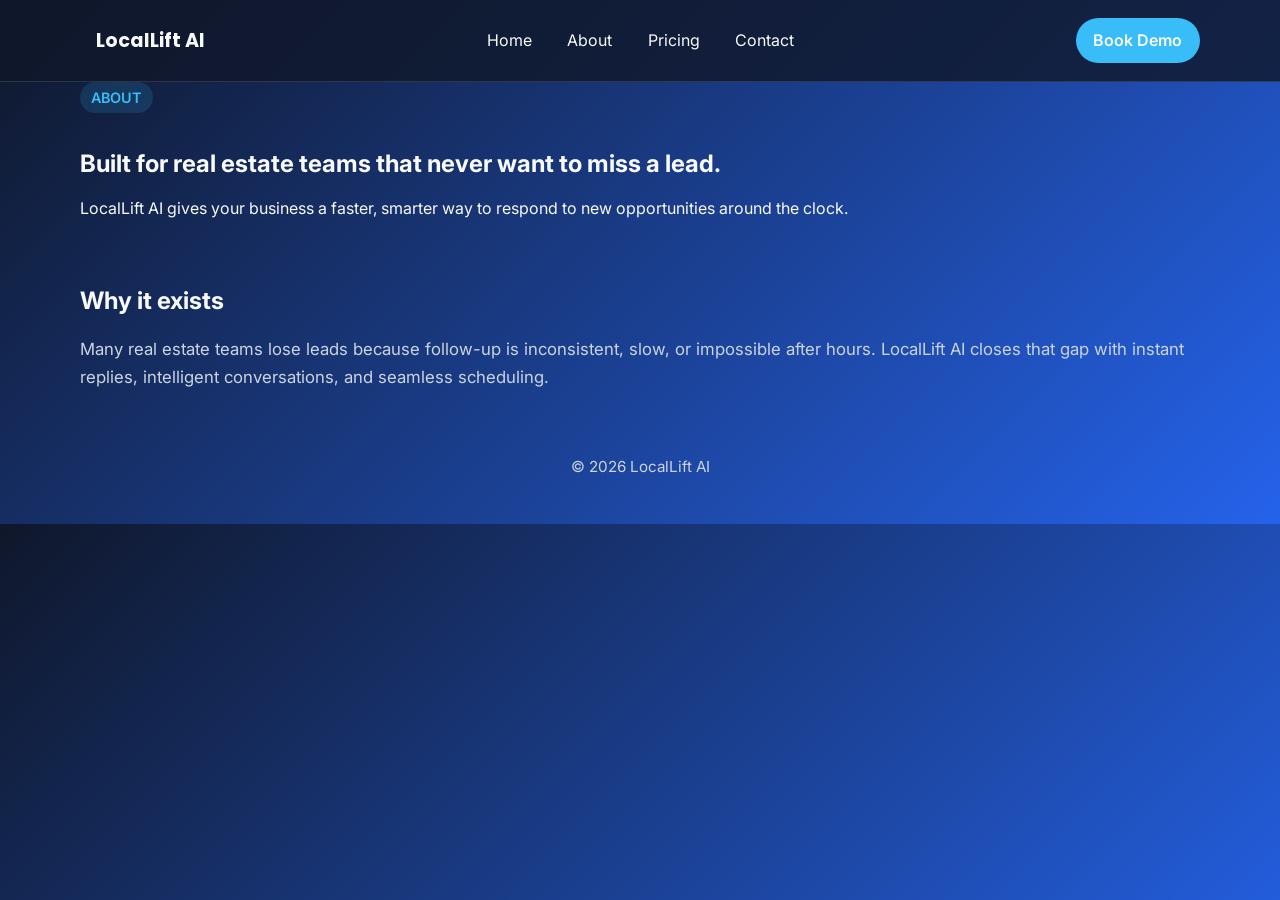
==== about.html @ 8c72a5f2 "Add files via upload" ====
<!DOCTYPE html>
<html lang="en">
  <head>
    <meta charset="UTF-8" />
    <meta name="viewport" content="width=device-width, initial-scale=1.0" />
    <title>About | LocalLift AI</title>
    <meta name="description" content="Learn how LocalLift AI helps real estate teams respond faster and convert more leads." />
    <link rel="stylesheet" href="css/style.css" />
    <link rel="stylesheet" href="css/responsive.css" />
    <link rel="stylesheet" href="css/animations.css" />
    <link rel="preconnect" href="https://fonts.googleapis.com" />
    <link rel="preconnect" href="https://fonts.gstatic.com" crossorigin />
    <link href="https://fonts.googleapis.com/css2?family=Inter:wght@400;500;600;700&family=Poppins:wght@600;700;800&display=swap" rel="stylesheet" />
  </head>
  <body>
    <header class="navbar">
      <div class="container">
        <a href="index.html" class="logo">LocalLift AI</a>
        <nav>
          <a href="index.html">Home</a>
          <a href="about.html" class="active">About</a>
          <a href="pricing.html">Pricing</a>
          <a href="contact.html">Contact</a>
        </nav>
        <a href="contact.html" class="btn-nav">Book Demo</a>
      </div>
    </header>

    <main>
      <section class="page-hero">
        <div class="container">
          <span class="badge">ABOUT</span>
          <h1>Built for real estate teams that never want to miss a lead.</h1>
          <p>LocalLift AI gives your business a faster, smarter way to respond to new opportunities around the clock.</p>
        </div>
      </section>

      <section class="content-section">
        <div class="container">
          <h2>Why it exists</h2>
          <p>Many real estate teams lose leads because follow-up is inconsistent, slow, or impossible after hours. LocalLift AI closes that gap with instant replies, intelligent conversations, and seamless scheduling.</p>
        </div>
      </section>
    </main>

    <footer class="footer">
      <div class="container">© 2026 LocalLift AI</div>
    </footer>

    <script src="js/script.js"></script>
  </body>
</html>
---- css/style.css ----
@import url('variables.css');
@import url('navbar.css');
@import url('hero.css');
@import url('features.css');
@import url('pricing.css');
@import url('footer.css');

* {
  box-sizing: border-box;
}

html {
  scroll-behavior: smooth;
}

body {
  margin: 0;
  font-family: 'Inter', Arial, sans-serif;
  background: linear-gradient(135deg, var(--bg-dark), var(--accent-strong));
  color: var(--text-main);
}

.container {
  width: min(1120px, calc(100% - 2rem));
  margin: 0 auto;
}

.navbar {
  padding: 1.1rem 0;
}

.navbar .container {
  display: flex;
  align-items: center;
  justify-content: space-between;
  gap: 1rem;
}

.logo {
  font-family: 'Poppins', sans-serif;
  font-size: 1.2rem;
  font-weight: 700;
}

nav {
  display: flex;
  gap: 1.2rem;
}

nav a,
.btn-nav {
  color: var(--text-main);
  text-decoration: none;
}

.btn-nav,
.btn-primary,
.btn-secondary {
  display: inline-block;
  padding: 0.8rem 1.1rem;
  border-radius: 999px;
  font-weight: 600;
}

.btn-nav,
.btn-primary {
  background: var(--accent);
  color: var(--bg-dark);
}

.btn-primary:hover {
  transform: translateY(-3px);
  box-shadow: 0 12px 30px rgba(46, 134, 222, 0.35);
}

.btn-secondary {
  border: 1px solid var(--border);
  color: var(--text-main);
  text-decoration: none;
}

.hero {
  padding: 3rem 0 4rem;
}

.hero-grid {
  display: grid;
  grid-template-columns: 1.2fr 0.8fr;
  gap: 2rem;
  align-items: center;
}

.badge {
  display: inline-block;
  margin-bottom: 1rem;
  padding: 0.45rem 0.7rem;
  border-radius: 999px;
  background: rgba(56, 189, 248, 0.15);
  color: var(--accent);
  font-size: 0.9rem;
  font-weight: 600;
}

.hero h1 {
  font-family: 'Poppins', sans-serif;
  font-size: clamp(2.2rem, 4vw, 3.4rem);
  margin: 0 0 1rem;
  line-height: 1.1;
  text-shadow: 0 0 24px rgba(56, 189, 248, 0.18);
}

.hero p,
.content-section p,
.trust-label {
  color: var(--text-muted);
  font-size: 1.05rem;
  line-height: 1.7;
}

.hero-buttons {
  display: flex;
  gap: 1rem;
  margin-top: 1.5rem;
}

.hero-card {
  background: rgba(17, 24, 39, 0.8);
  border: 1px solid var(--border);
  border-radius: 1.2rem;
  padding: 1.5rem;
  box-shadow: 0 18px 40px rgba(0, 0, 0, 0.2);
}

.step {
  padding: 0.75rem 0.9rem;
  margin: 0.5rem 0;
  border-radius: 0.75rem;
  background: rgba(255, 255, 255, 0.06);
}

.arrow {
  text-align: center;
  color: var(--accent);
  font-weight: 700;
}

.success {
  background: rgba(34, 197, 94, 0.2);
  color: #bbf7d0;
}

.trust-section,
.content-section {
  padding: 2rem 0 1rem;
}

.content-section.alt {
  background: rgba(255, 255, 255, 0.04);
}

.problem {
  padding: 3rem 0 2rem;
}

.problem h2 {
  margin-bottom: 1rem;
  color: #f8fafc;
}

.problem ul {
  list-style: none;
  padding: 0;
  margin: 0;
  display: grid;
  gap: 0.75rem;
}

.problem li {
  padding: 0.9rem 1rem;
  border-radius: 0.9rem;
  background: rgba(255, 255, 255, 0.06);
  border: 1px solid rgba(255, 255, 255, 0.1);
  color: #e2e8f0;
}

.stats-section {
  padding: 2rem 0 3rem;
}

.stats-grid {
  display: grid;
  grid-template-columns: repeat(3, minmax(0, 1fr));
  gap: 1rem;
}

.stat-card {
  background: rgba(255, 255, 255, 0.08);
  border: 1px solid rgba(255, 255, 255, 0.12);
  border-radius: 1rem;
  padding: 1.5rem;
  text-align: center;
}

.stat-card h3 {
  margin: 0 0 0.5rem;
  font-size: 2rem;
  color: #f8fafc;
}

.stat-card p {
  margin: 0;
  color: #cbd5e1;
}

.trust-bar {
  display: flex;
  align-items: center;
  justify-content: space-between;
  gap: 1rem;
  padding: 1rem 1.25rem;
  border: 1px solid rgba(255, 255, 255, 0.12);
  border-radius: 999px;
  background: rgba(255, 255, 255, 0.06);
  margin-bottom: 1rem;
}

.trust-label {
  margin: 0;
  font-weight: 600;
  color: #e2e8f0;
}

.trust-badges {
  display: flex;
  gap: 0.75rem;
  flex-wrap: wrap;
}

.trust-badges span {
  padding: 0.4rem 0.7rem;
  border-radius: 999px;
  background: rgba(255, 255, 255, 0.1);
  font-size: 0.95rem;
}

.solution-section {
  padding: 4rem 0 3rem;
  background: rgba(255, 255, 255, 0.04);
}

.solution-grid {
  display: grid;
  grid-template-columns: 1.1fr 0.9fr;
  gap: 1.5rem;
  align-items: center;
}

.solution-copy h2 {
  font-family: 'Poppins', sans-serif;
  font-size: clamp(1.75rem, 3vw, 2.4rem);
  color: #f8fafc;
  margin: 0.5rem 0 1rem;
}

.solution-copy p {
  color: #cbd5e1;
  line-height: 1.8;
}

.solution-card {
  background: rgba(255, 255, 255, 0.08);
  border: 1px solid rgba(255, 255, 255, 0.12);
  border-radius: 1.25rem;
  padding: 1.5rem;
}

.solution-card h3 {
  margin-top: 0;
  color: #f8fafc;
}

.solution-card ul {
  margin: 0;
  padding-left: 1rem;
  color: #e2e8f0;
  display: grid;
  gap: 0.8rem;
}

.features {
  background: #ffffff;
  padding: 110px 0;
}

.section-heading {
  text-align: center;
  max-width: 700px;
  margin: 0 auto 70px;
}

.eyebrow {
  color: #2e86de;
  font-size: 0.85rem;
  font-weight: 700;
  letter-spacing: 2px;
}

.section-heading h2 {
  font-size: 48px;
  color: #163a5f;
  margin: 18px 0;
  font-family: 'Poppins', sans-serif;
}

.section-heading p {
  color: #666;
  line-height: 1.8;
  font-size: 18px;
}

.feature-grid {
  display: grid;
  grid-template-columns: repeat(3, 1fr);
  gap: 35px;
}

.feature-card {
  background: white;
  border-radius: 22px;
  padding: 40px;
  box-shadow: 0 20px 45px rgba(0, 0, 0, 0.08);
  transition: 0.25s;
  border: 1px solid #eef2f6;
}

.feature-card:hover {
  transform: translateY(-10px);
  box-shadow: 0 30px 60px rgba(0, 0, 0, 0.12);
}

.feature-icon {
  font-size: 46px;
  margin-bottom: 20px;
}

.feature-card h3 {
  margin-bottom: 16px;
  color: #163a5f;
  font-size: 24px;
}

.feature-card p {
  color: #666;
  line-height: 1.8;
}

.how-it-works {
  background: #f7f9fc;
  padding: 110px 0;
}

.journey-flow {
  display: flex;
  flex-direction: column;
  gap: 1rem;
  align-items: center;
}

.journey-step {
  display: flex;
  align-items: center;
  gap: 1.25rem;
  width: min(760px, 100%);
  padding: 1.25rem 1.5rem;
  border-radius: 20px;
  background: white;
  box-shadow: 0 15px 35px rgba(0, 0, 0, 0.08);
  border: 1px solid #eef2f6;
}

.step-number {
  width: 60px;
  height: 60px;
  flex-shrink: 0;
  border-radius: 50%;
  background: #2e86de;
  color: white;
  display: flex;
  align-items: center;
  justify-content: center;
  font-size: 24px;
  font-weight: 700;
}

.journey-content h3 {
  margin: 0 0 0.45rem;
  color: #163a5f;
  font-size: 1.1rem;
}

.journey-content p {
  margin: 0;
  color: #666;
  line-height: 1.7;
}

.journey-arrow {
  font-size: 1.5rem;
  color: #2e86de;
  font-weight: 700;
}

@media (max-width: 760px) {
  .journey-step {
    flex-direction: column;
    align-items: flex-start;
    text-align: left;
  }

  .step-number {
    margin-bottom: 0.35rem;
  }
}

.pricing {
  padding: 120px 0;
  background: white;
}

.pricing-card {
  max-width: 520px;
  margin: 60px auto 0;
  background: #163a5f;
  color: white;
  border-radius: 24px;
  padding: 50px;
  text-align: center;
  box-shadow: 0 30px 60px rgba(0, 0, 0, 0.18);
}

.pricing-card h3 {
  font-size: 32px;
  margin-bottom: 25px;
}

.price {
  margin-bottom: 40px;
}

.amount {
  font-size: 72px;
  font-weight: 800;
}

.price span:last-child {
  font-size: 22px;
  opacity: 0.8;
}

.pricing-card ul {
  list-style: none;
  margin: 40px 0;
  padding: 0;
  text-align: left;
}

.pricing-card li {
  padding: 14px 0;
  border-bottom: 1px solid rgba(255, 255, 255, 0.12);
}

.pricing-card a {
  display: inline-block;
  margin-top: 20px;
}

.footer {
  padding: 2rem 0 3rem;
  color: var(--text-muted);
}

@media (max-width: 760px) {
  .navbar .container,
  nav,
  .hero-grid,
  .hero-buttons,
  .card-grid {
    flex-direction: column;
    display: flex;
  }

  .hero-grid,
  .solution-grid {
    grid-template-columns: 1fr;
  }
}
---- css/responsive.css ----
:root {
  --max-width: 1120px;
}

@media (max-width: 900px) {
  .hero-grid,
  .solution-grid,
  .stats-grid,
  .feature-grid {
    grid-template-columns: 1fr;
  }

  .navbar .container {
    flex-wrap: wrap;
  }

  nav {
    width: 100%;
    justify-content: center;
    flex-wrap: wrap;
  }
}

@media (max-width: 760px) {
  .navbar .container,
  nav,
  .hero-buttons,
  .trust-bar {
    flex-direction: column;
    display: flex;
  }

  .hero,
  .features,
  .how-it-works,
  .pricing,
  .solution-section {
    padding: 80px 0;
  }

  .trust-bar {
    border-radius: 1rem;
  }

  .hero h1,
  .section-heading h2,
  .solution-copy h2 {
    font-size: 2rem;
  }
}
---- css/animations.css ----
@keyframes fadeUp {
  from {
    opacity: 0;
    transform: translateY(20px);
  }
  to {
    opacity: 1;
    transform: translateY(0);
  }
}

.hero-content,
.hero-card,
.feature-card,
.step-card,
.pricing-card,
.solution-card {
  animation: fadeUp 0.7s ease both;
}
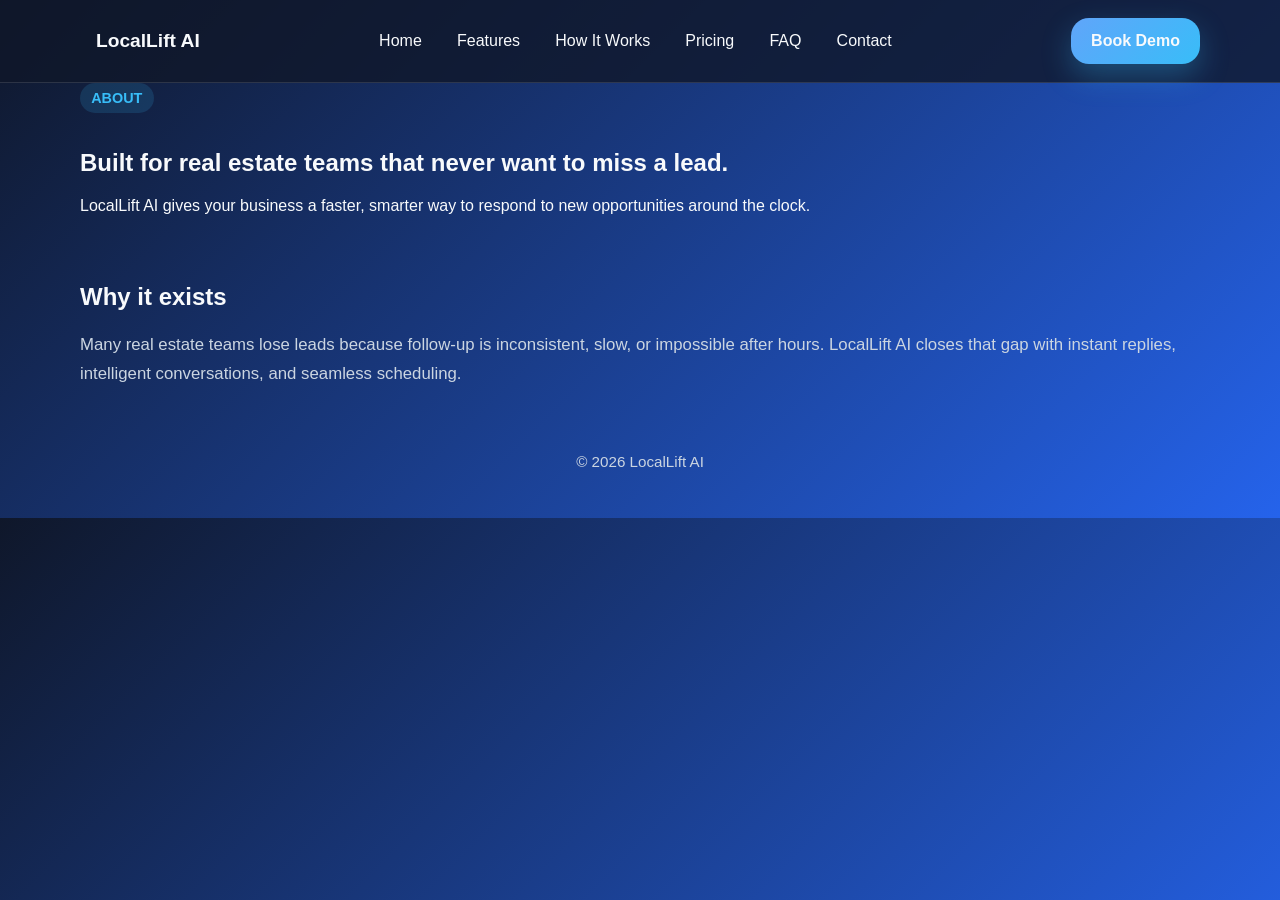
==== commit 56edca17: "Update about.html" ====
--- a/about.html
+++ b/about.html
@@ -18,9 +18,11 @@
         <a href="index.html" class="logo">LocalLift AI</a>
         <nav>
           <a href="index.html">Home</a>
-          <a href="about.html" class="active">About</a>
-          <a href="pricing.html">Pricing</a>
-          <a href="contact.html">Contact</a>
+          <a href="index.html#features">Features</a>
+          <a href="index.html#how-it-works">How It Works</a>
+          <a href="index.html#pricing">Pricing</a>
+          <a href="index.html#faq">FAQ</a>
+          <a href="index.html#contact">Contact</a>
         </nav>
         <a href="contact.html" class="btn-nav">Book Demo</a>
       </div>
--- a/css/style.css
+++ b/css/style.css
@@ -15,7 +15,7 @@
 
 body {
   margin: 0;
-  font-family: 'Inter', Arial, sans-serif;
+  font-family: 'Plus Jakarta Sans', Arial, sans-serif;
   background: linear-gradient(135deg, var(--bg-dark), var(--accent-strong));
   color: var(--text-main);
 }
@@ -37,7 +37,7 @@
 }
 
 .logo {
-  font-family: 'Poppins', sans-serif;
+  font-family: 'Space Grotesk', sans-serif;
   font-size: 1.2rem;
   font-weight: 700;
 }
@@ -57,36 +57,67 @@
 .btn-primary,
 .btn-secondary {
   display: inline-block;
-  padding: 0.8rem 1.1rem;
-  border-radius: 999px;
+  padding: 0.9rem 1.25rem;
+  border-radius: 18px;
   font-weight: 600;
 }
 
 .btn-nav,
 .btn-primary {
-  background: var(--accent);
-  color: var(--bg-dark);
+  background: linear-gradient(135deg, #60a5fa, #38bdf8);
+  color: #041223;
+  box-shadow: 0 12px 30px rgba(56, 189, 248, 0.3);
 }
 
 .btn-primary:hover {
   transform: translateY(-3px);
-  box-shadow: 0 12px 30px rgba(46, 134, 222, 0.35);
+  box-shadow: 0 16px 34px rgba(96, 165, 250, 0.32);
 }
 
 .btn-secondary {
-  border: 1px solid var(--border);
+  border: 1px solid rgba(148, 163, 184, 0.4);
+  background: rgba(15, 23, 42, 0.45);
   color: var(--text-main);
   text-decoration: none;
 }
 
 .hero {
-  padding: 3rem 0 4rem;
+  position: relative;
+  overflow: hidden;
+  padding: 5rem 0 5.5rem;
+}
+
+.hero::before,
+.hero::after {
+  content: '';
+  position: absolute;
+  border-radius: 50%;
+  filter: blur(10px);
+  pointer-events: none;
+}
+
+.hero::before {
+  width: 520px;
+  height: 520px;
+  right: -130px;
+  top: -180px;
+  background: radial-gradient(circle, rgba(56, 189, 248, 0.28) 0%, rgba(56, 189, 248, 0) 68%);
+}
+
+.hero::after {
+  width: 420px;
+  height: 420px;
+  left: -140px;
+  bottom: -200px;
+  background: radial-gradient(circle, rgba(59, 130, 246, 0.2) 0%, rgba(59, 130, 246, 0) 70%);
 }
 
 .hero-grid {
+  position: relative;
+  z-index: 1;
   display: grid;
   grid-template-columns: 1.2fr 0.8fr;
-  gap: 2rem;
+  gap: 2.75rem;
   align-items: center;
 }
 
@@ -102,16 +133,15 @@
 }
 
 .hero h1 {
-  font-family: 'Poppins', sans-serif;
-  font-size: clamp(2.2rem, 4vw, 3.4rem);
-  margin: 0 0 1rem;
+  font-family: 'Space Grotesk', sans-serif;
+  font-size: clamp(2.7rem, 5vw, 4.4rem);
+  margin: 0 0 1.4rem;
   line-height: 1.1;
   text-shadow: 0 0 24px rgba(56, 189, 248, 0.18);
 }
 
 .hero p,
-.content-section p,
-.trust-label {
+.content-section p {
   color: var(--text-muted);
   font-size: 1.05rem;
   line-height: 1.7;
@@ -119,34 +149,107 @@
 
 .hero-buttons {
   display: flex;
+  gap: 1.1rem;
+  margin-top: 2rem;
+}
+
+.hero-card {
+  background: linear-gradient(160deg, rgba(15, 23, 42, 0.74), rgba(15, 23, 42, 0.56));
+  border: 1px solid rgba(148, 163, 184, 0.26);
+  border-radius: 20px;
+  padding: 2rem;
+  box-shadow: 0 18px 42px rgba(2, 6, 23, 0.22), inset 0 1px 0 rgba(255, 255, 255, 0.05);
+  backdrop-filter: blur(14px);
+  -webkit-backdrop-filter: blur(14px);
+  transition: transform 0.3s ease, box-shadow 0.3s ease;
+}
+
+.hero-card:hover {
+  transform: translateY(-6px);
+  box-shadow: 0 24px 48px rgba(2, 6, 23, 0.22), 0 0 40px rgba(59, 130, 246, 0.12);
+}
+
+.dashboard-panel {
+  border: 1px solid rgba(148, 163, 184, 0.35);
+  border-radius: 16px;
+  padding: 1rem;
+  background: rgba(15, 23, 42, 0.45);
+}
+
+.dashboard-panel h3 {
+  margin: 0 0 0.9rem;
+  font-size: 1.1rem;
+  color: #f8fafc;
+}
+
+.dashboard-rows {
+  display: grid;
+  gap: 0.62rem;
+}
+
+.dashboard-row {
+  display: flex;
+  justify-content: space-between;
+  align-items: center;
   gap: 1rem;
-  margin-top: 1.5rem;
-}
-
-.hero-card {
-  background: rgba(17, 24, 39, 0.8);
-  border: 1px solid var(--border);
-  border-radius: 1.2rem;
-  padding: 1.5rem;
-  box-shadow: 0 18px 40px rgba(0, 0, 0, 0.2);
-}
-
-.step {
-  padding: 0.75rem 0.9rem;
-  margin: 0.5rem 0;
-  border-radius: 0.75rem;
-  background: rgba(255, 255, 255, 0.06);
-}
-
-.arrow {
-  text-align: center;
-  color: var(--accent);
+  padding: 0.72rem 0.8rem;
+  border: 1px solid rgba(148, 163, 184, 0.18);
+  border-radius: 16px;
+  background: linear-gradient(145deg, rgba(30, 41, 59, 0.46), rgba(30, 41, 59, 0.3));
+  color: #d6deeb;
+  font-size: 0.94rem;
+  transition: transform 0.25s ease, border-color 0.25s ease, background 0.25s ease;
+}
+
+.dashboard-row:hover {
+  transform: translateX(4px);
+  border-color: rgba(96, 165, 250, 0.44);
+  background: linear-gradient(145deg, rgba(37, 99, 235, 0.26), rgba(30, 41, 59, 0.35));
+}
+
+.dashboard-row strong {
+  color: #eaf2ff;
   font-weight: 700;
-}
-
-.success {
-  background: rgba(34, 197, 94, 0.2);
-  color: #bbf7d0;
+  text-align: right;
+}
+
+.conversation-title {
+  margin: 0 0 1rem;
+  color: #e2e8f0;
+  font-size: 1.08rem;
+  letter-spacing: 0.01em;
+}
+
+.conversation-divider {
+  height: 1px;
+  background: linear-gradient(90deg, transparent, rgba(148, 163, 184, 0.7), transparent);
+  margin: 0.35rem 0 0.95rem;
+}
+
+.chat-speaker {
+  margin: 0.8rem 0 0.35rem;
+  color: #bfdbfe;
+  font-size: 0.82rem;
+  font-weight: 700;
+  letter-spacing: 0.08em;
+}
+
+.chat-line {
+  margin: 0 0 0.45rem;
+  padding: 0.6rem 0.75rem;
+  border-radius: 14px;
+  background: rgba(148, 163, 184, 0.14);
+  color: #e2e8f0;
+  font-size: 0.95rem;
+  line-height: 1.55;
+}
+
+.chat-line strong {
+  color: #f8fafc;
+}
+
+.chat-line.ai-reply {
+  background: rgba(56, 189, 248, 0.16);
 }
 
 .trust-section,
@@ -158,8 +261,250 @@
   background: rgba(255, 255, 255, 0.04);
 }
 
+#contact form {
+  max-width: 640px;
+  margin: 1.5rem auto 0;
+  display: grid;
+  gap: 16px;
+}
+
+#contact form input,
+#contact form textarea {
+  padding: 14px 16px;
+  border: 1px solid rgba(255, 255, 255, 0.2);
+  border-radius: 999px;
+  font-size: 1rem;
+  font-family: inherit;
+  background: rgba(15, 23, 42, 0.65);
+  color: #f8fafc;
+}
+
+#contact form textarea {
+  min-height: 110px;
+  border-radius: 20px;
+  resize: vertical;
+}
+
+#contact form input::placeholder,
+#contact form textarea::placeholder {
+  color: #94a3b8;
+}
+
+#contact form button {
+  border: none;
+  cursor: pointer;
+  padding: 14px 20px;
+  border-radius: 999px;
+  background: linear-gradient(135deg, #3b82f6, #22d3ee);
+  color: #ffffff;
+  font-size: 1rem;
+  font-weight: 700;
+}
+
+.demo-section h2 {
+  margin-bottom: 1rem;
+  font-family: 'Space Grotesk', sans-serif;
+  font-size: clamp(2rem, 3.4vw, 2.9rem);
+  letter-spacing: 0.01em;
+}
+
+.demo-subheading {
+  margin: 0 0 1.8rem;
+  max-width: 760px;
+  font-size: 1.08rem;
+  color: #cbd5e1;
+}
+
+.demo-layout {
+  display: grid;
+  grid-template-columns: 1fr 1fr;
+  gap: 1.5rem;
+  align-items: start;
+}
+
+.demo-form-card,
+.demo-info-card {
+  background: linear-gradient(160deg, rgba(15, 23, 42, 0.84), rgba(15, 23, 42, 0.62));
+  border: 1px solid rgba(148, 163, 184, 0.24);
+  border-radius: 20px;
+  padding: 1.8rem;
+  box-shadow: 0 18px 38px rgba(2, 6, 23, 0.18), inset 0 1px 0 rgba(255, 255, 255, 0.05);
+  backdrop-filter: blur(10px);
+  -webkit-backdrop-filter: blur(10px);
+  transition: transform 0.3s ease, box-shadow 0.3s ease, border-color 0.3s ease;
+}
+
+.demo-form-card:hover,
+.demo-info-card:hover {
+  transform: translateY(-6px);
+  box-shadow: 0 22px 40px rgba(2, 6, 23, 0.2), 0 0 36px rgba(59, 130, 246, 0.12);
+  border-color: rgba(96, 165, 250, 0.4);
+}
+
+.demo-form-card h3,
+.demo-info-card h3 {
+  margin: 0 0 1rem;
+  color: #f8fafc;
+  font-family: 'Space Grotesk', sans-serif;
+  font-size: 1.2rem;
+}
+
+.demo-form-card form {
+  margin: 0;
+  max-width: none;
+}
+
+.form-group {
+  display: grid;
+  gap: 0.5rem;
+}
+
+.form-group span,
+.form-group legend {
+  color: #dbeafe;
+  font-weight: 600;
+  font-size: 0.95rem;
+}
+
+.form-group select {
+  padding: 14px 16px;
+  border: 1px solid rgba(255, 255, 255, 0.2);
+  border-radius: 999px;
+  font-size: 1rem;
+  font-family: inherit;
+  background: rgba(15, 23, 42, 0.65);
+  color: #f8fafc;
+  appearance: none;
+}
+
+.checkbox-group {
+  margin: 0;
+  padding: 0;
+  border: none;
+}
+
+.checkbox-group label {
+  display: flex;
+  align-items: center;
+  gap: 0.45rem;
+  color: #cbd5e1;
+}
+
+.checkbox-group input[type='checkbox'] {
+  width: 16px;
+  height: 16px;
+  accent-color: #3b82f6;
+}
+
+.demo-form-card button {
+  padding: 17px 24px;
+  font-size: 1.1rem;
+  font-weight: 700;
+  background: linear-gradient(135deg, #60a5fa, #38bdf8);
+  box-shadow: 0 14px 32px rgba(56, 189, 248, 0.28);
+}
+
+.demo-info-card ul {
+  margin: 0;
+  padding-left: 1.1rem;
+  color: #cbd5e1;
+  display: grid;
+  gap: 0.85rem;
+  line-height: 1.65;
+}
+
+.demo-details-card {
+  margin-top: 1.2rem;
+  border: 1px solid rgba(148, 163, 184, 0.22);
+  border-radius: 16px;
+  padding: 1rem;
+  background: rgba(30, 41, 59, 0.35);
+}
+
+.demo-details-card h4 {
+  margin: 0 0 0.75rem;
+  color: #f8fafc;
+  font-size: 1rem;
+  font-family: 'Space Grotesk', sans-serif;
+}
+
+.demo-detail-row {
+  display: flex;
+  justify-content: space-between;
+  gap: 1rem;
+  color: #cbd5e1;
+  padding: 0.45rem 0;
+  border-top: 1px solid rgba(148, 163, 184, 0.18);
+}
+
+.demo-detail-row strong {
+  color: #e2e8f0;
+}
+
+.demo-trust-box {
+  margin-top: 1.2rem;
+  border: 1px solid rgba(96, 165, 250, 0.34);
+  border-radius: 16px;
+  padding: 1rem;
+  background: rgba(37, 99, 235, 0.2);
+}
+
+.trust-stars {
+  margin: 0 0 0.45rem;
+  color: #facc15;
+  letter-spacing: 0.08em;
+}
+
+.demo-trust-box p {
+  margin: 0;
+  color: #dbeafe;
+}
+
+.demo-faq-section h2 {
+  margin-bottom: 1.4rem;
+  font-family: 'Space Grotesk', sans-serif;
+  font-size: clamp(1.9rem, 3vw, 2.4rem);
+}
+
+.demo-faq-grid {
+  display: grid;
+  grid-template-columns: repeat(2, minmax(0, 1fr));
+  gap: 1rem;
+}
+
+.demo-faq-item {
+  background: linear-gradient(160deg, rgba(15, 23, 42, 0.8), rgba(15, 23, 42, 0.62));
+  border: 1px solid rgba(148, 163, 184, 0.24);
+  border-radius: 18px;
+  padding: 1.1rem;
+}
+
+.demo-faq-item h3 {
+  margin: 0 0 0.5rem;
+  color: #f8fafc;
+  font-size: 1.05rem;
+}
+
+.demo-faq-item p {
+  margin: 0;
+  color: #cbd5e1;
+  line-height: 1.65;
+}
+
+.demo-footer-cta {
+  padding: 3.8rem 0 4rem;
+  text-align: center;
+}
+
+.demo-footer-cta h2 {
+  margin: 0 0 1.2rem;
+  color: #f8fafc;
+  font-family: 'Space Grotesk', sans-serif;
+  font-size: clamp(1.85rem, 3vw, 2.35rem);
+}
+
 .problem {
-  padding: 3rem 0 2rem;
+  padding: 4rem 0 2.5rem;
 }
 
 .problem h2 {
@@ -176,15 +521,15 @@
 }
 
 .problem li {
-  padding: 0.9rem 1rem;
-  border-radius: 0.9rem;
+  padding: 1rem 1.1rem;
+  border-radius: 16px;
   background: rgba(255, 255, 255, 0.06);
   border: 1px solid rgba(255, 255, 255, 0.1);
   color: #e2e8f0;
 }
 
 .stats-section {
-  padding: 2rem 0 3rem;
+  padding: 2.5rem 0 3.5rem;
 }
 
 .stats-grid {
@@ -196,9 +541,10 @@
 .stat-card {
   background: rgba(255, 255, 255, 0.08);
   border: 1px solid rgba(255, 255, 255, 0.12);
-  border-radius: 1rem;
-  padding: 1.5rem;
+  border-radius: 18px;
+  padding: 1.8rem;
   text-align: center;
+  box-shadow: 0 12px 32px rgba(2, 6, 23, 0.16);
 }
 
 .stat-card h3 {
@@ -212,39 +558,107 @@
   color: #cbd5e1;
 }
 
-.trust-bar {
-  display: flex;
-  align-items: center;
-  justify-content: space-between;
+.stats {
+  display: grid;
+  grid-template-columns: repeat(auto-fit, minmax(220px, 1fr));
+  gap: 30px;
+  padding: 90px 8%;
+  background: #081327;
+}
+
+.stat {
+  text-align: center;
+  background: #132448;
+  padding: 40px;
+  border-radius: 18px;
+}
+
+.stat h2 {
+  color: #37b6ff;
+  font-size: 56px;
+  margin-bottom: 10px;
+}
+
+.stat p {
+  color: #bfc8d8;
+  font-size: 18px;
+}
+
+.stats-grid {
+  display: grid;
+  grid-template-columns: repeat(3, minmax(0, 1fr));
   gap: 1rem;
-  padding: 1rem 1.25rem;
-  border: 1px solid rgba(255, 255, 255, 0.12);
-  border-radius: 999px;
-  background: rgba(255, 255, 255, 0.06);
-  margin-bottom: 1rem;
-}
-
-.trust-label {
-  margin: 0;
-  font-weight: 600;
-  color: #e2e8f0;
-}
-
-.trust-badges {
-  display: flex;
-  gap: 0.75rem;
-  flex-wrap: wrap;
-}
-
-.trust-badges span {
-  padding: 0.4rem 0.7rem;
-  border-radius: 999px;
-  background: rgba(255, 255, 255, 0.1);
-  font-size: 0.95rem;
+}
+
+.workflow-section {
+  padding: 3rem 0 2.4rem;
+}
+
+.workflow-title {
+  margin-bottom: 1.75rem;
+}
+
+.workflow-title h2 {
+  color: #f8fafc;
+  font-size: clamp(1.9rem, 3vw, 2.4rem);
+  margin: 0;
+}
+
+.workflow-intro {
+  margin: 0.9rem auto 0;
+  max-width: 700px;
+  color: #cbd5e1;
+  line-height: 1.7;
+  font-size: 1.04rem;
+}
+
+.workflow-grid {
+  display: grid;
+  grid-template-columns: repeat(4, minmax(0, 1fr));
+  gap: 1.15rem;
+}
+
+.workflow-card {
+  background: linear-gradient(160deg, rgba(15, 23, 42, 0.74), rgba(15, 23, 42, 0.56));
+  border: 1px solid rgba(148, 163, 184, 0.24);
+  border-radius: 20px;
+  padding: 1.55rem;
+  box-shadow: 0 14px 30px rgba(2, 6, 23, 0.16), inset 0 1px 0 rgba(255, 255, 255, 0.05);
+  backdrop-filter: blur(10px);
+  -webkit-backdrop-filter: blur(10px);
+}
+
+.step-card {
+  transition: all 0.3s ease;
+}
+
+.step-card:hover {
+  transform: translateY(-8px);
+  box-shadow: 0 16px 32px rgba(2, 6, 23, 0.2), 0 0 40px rgba(59, 130, 246, 0.12);
+}
+
+.workflow-meta {
+  margin: 0 0 0.95rem;
+  color: #7dd3fc;
+  font-size: 1.15rem;
+  line-height: 1.5;
+}
+
+.workflow-card h3 {
+  margin: 0 0 0.65rem;
+  color: #f8fafc;
+  font-family: 'Space Grotesk', sans-serif;
+  font-size: 1.2rem;
+}
+
+.workflow-card p {
+  margin: 0;
+  color: #cbd5e1;
+  line-height: 1.7;
 }
 
 .solution-section {
-  padding: 4rem 0 3rem;
+  padding: 4.5rem 0 3.5rem;
   background: rgba(255, 255, 255, 0.04);
 }
 
@@ -270,8 +684,9 @@
 .solution-card {
   background: rgba(255, 255, 255, 0.08);
   border: 1px solid rgba(255, 255, 255, 0.12);
-  border-radius: 1.25rem;
-  padding: 1.5rem;
+  border-radius: 18px;
+  padding: 1.8rem;
+  box-shadow: 0 12px 30px rgba(2, 6, 23, 0.15);
 }
 
 .solution-card h3 {
@@ -289,13 +704,13 @@
 
 .features {
   background: #ffffff;
-  padding: 110px 0;
+  padding: 120px 0;
 }
 
 .section-heading {
   text-align: center;
   max-width: 700px;
-  margin: 0 auto 70px;
+  margin: 0 auto 80px;
 }
 
 .eyebrow {
@@ -318,27 +733,58 @@
   font-size: 18px;
 }
 
+.section-title {
+  text-align: center;
+  max-width: 700px;
+  margin: 0 auto 80px;
+}
+
+.section-title span {
+  color: #2e86de;
+  font-size: 0.85rem;
+  font-weight: 700;
+  letter-spacing: 2px;
+}
+
+.section-title h2 {
+  font-size: 48px;
+  color: #163a5f;
+  margin: 18px 0;
+  font-family: 'Poppins', sans-serif;
+}
+
+.section-title p {
+  color: #666;
+  line-height: 1.8;
+  font-size: 18px;
+}
+
 .feature-grid {
   display: grid;
   grid-template-columns: repeat(3, 1fr);
-  gap: 35px;
+  gap: 36px;
 }
 
 .feature-card {
   background: white;
-  border-radius: 22px;
-  padding: 40px;
-  box-shadow: 0 20px 45px rgba(0, 0, 0, 0.08);
+  border-radius: 18px;
+  padding: 42px;
+  box-shadow: 0 14px 34px rgba(15, 23, 42, 0.08);
   transition: 0.25s;
   border: 1px solid #eef2f6;
 }
 
 .feature-card:hover {
-  transform: translateY(-10px);
-  box-shadow: 0 30px 60px rgba(0, 0, 0, 0.12);
+  transform: translateY(-8px);
+  box-shadow: 0 22px 44px rgba(15, 23, 42, 0.12);
 }
 
 .feature-icon {
+  font-size: 46px;
+  margin-bottom: 20px;
+}
+
+.icon {
   font-size: 46px;
   margin-bottom: 20px;
 }
@@ -356,7 +802,22 @@
 
 .how-it-works {
   background: #f7f9fc;
-  padding: 110px 0;
+  padding: 120px 0;
+}
+
+.steps {
+  display: grid;
+  grid-template-columns: repeat(2, minmax(220px, 1fr));
+  gap: 24px;
+}
+
+.how-it-works .step {
+  background: white;
+  padding: 38px;
+  border-radius: 18px;
+  text-align: center;
+  box-shadow: 0 14px 32px rgba(15, 23, 42, 0.08);
+  border: 1px solid #eef2f6;
 }
 
 .journey-flow {
@@ -371,10 +832,10 @@
   align-items: center;
   gap: 1.25rem;
   width: min(760px, 100%);
-  padding: 1.25rem 1.5rem;
-  border-radius: 20px;
+  padding: 1.4rem 1.65rem;
+  border-radius: 18px;
   background: white;
-  box-shadow: 0 15px 35px rgba(0, 0, 0, 0.08);
+  box-shadow: 0 14px 32px rgba(15, 23, 42, 0.08);
   border: 1px solid #eef2f6;
 }
 
@@ -404,6 +865,206 @@
   line-height: 1.7;
 }
 
+.how-it-works .step h3 {
+  margin: 0 0 15px;
+  color: #163a5f;
+}
+
+.how-it-works .step p {
+  margin: 0;
+  color: #666;
+  line-height: 1.7;
+}
+
+.action-section {
+  padding: 5rem 0 4rem;
+  background:
+    radial-gradient(circle at 20% 15%, rgba(56, 189, 248, 0.14), transparent 50%),
+    radial-gradient(circle at 80% 85%, rgba(59, 130, 246, 0.12), transparent 46%),
+    linear-gradient(180deg, #081326, #071022);
+}
+
+.action-title {
+  margin-bottom: 2.25rem;
+}
+
+.action-title h2,
+.action-title p,
+.action-title span {
+  color: #f8fafc;
+}
+
+.action-title p {
+  color: #bfccdf;
+}
+
+.action-grid {
+  display: grid;
+  grid-template-columns: 1fr 1fr;
+  gap: 1.4rem;
+  align-items: start;
+}
+
+.action-card {
+  background: linear-gradient(160deg, rgba(15, 23, 42, 0.74), rgba(15, 23, 42, 0.56));
+  border: 1px solid rgba(148, 163, 184, 0.24);
+  border-radius: 20px;
+  padding: 1.55rem;
+  box-shadow: 0 14px 30px rgba(2, 6, 23, 0.16), inset 0 1px 0 rgba(255, 255, 255, 0.05);
+  backdrop-filter: blur(10px);
+  -webkit-backdrop-filter: blur(10px);
+  transition: transform 0.3s ease, box-shadow 0.3s ease, border-color 0.3s ease;
+}
+
+.action-card:hover {
+  transform: translateY(-8px);
+  box-shadow: 0 16px 32px rgba(2, 6, 23, 0.2), 0 0 40px rgba(59, 130, 246, 0.12);
+  border-color: rgba(96, 165, 250, 0.42);
+}
+
+.action-card h3 {
+  margin: 0 0 1rem;
+  color: #f8fafc;
+  font-family: 'Space Grotesk', sans-serif;
+  font-size: 1.22rem;
+}
+
+.conversation-card .chat-line {
+  margin-bottom: 0.55rem;
+}
+
+.action-panel {
+  display: grid;
+  gap: 1rem;
+}
+
+.action-cta-wrap {
+  text-align: center;
+}
+
+.comparison-section {
+  padding: 4.5rem 0 3.5rem;
+  background: rgba(255, 255, 255, 0.02);
+}
+
+.comparison-title {
+  margin-bottom: 1.8rem;
+}
+
+.comparison-table-wrap {
+  border: 1px solid rgba(148, 163, 184, 0.22);
+  border-radius: 20px;
+  background: linear-gradient(160deg, rgba(15, 23, 42, 0.74), rgba(15, 23, 42, 0.56));
+  box-shadow: 0 14px 30px rgba(2, 6, 23, 0.16), inset 0 1px 0 rgba(255, 255, 255, 0.05);
+  backdrop-filter: blur(10px);
+  -webkit-backdrop-filter: blur(10px);
+  overflow-x: auto;
+}
+
+.comparison-table {
+  width: 100%;
+  min-width: 620px;
+  border-collapse: collapse;
+}
+
+.comparison-table th,
+.comparison-table td {
+  padding: 1.05rem 1.2rem;
+  text-align: left;
+}
+
+.comparison-table thead th {
+  font-family: 'Space Grotesk', sans-serif;
+  font-size: 1rem;
+  color: #f8fafc;
+  border-bottom: 1px solid rgba(148, 163, 184, 0.25);
+  background: rgba(30, 41, 59, 0.42);
+}
+
+.comparison-table tbody td {
+  color: #cbd5e1;
+  border-bottom: 1px solid rgba(148, 163, 184, 0.14);
+}
+
+.comparison-table tbody tr:last-child td {
+  border-bottom: none;
+}
+
+.comparison-table tbody tr {
+  transition: background 0.25s ease;
+}
+
+.comparison-table tbody tr:hover {
+  background: rgba(59, 130, 246, 0.12);
+}
+
+.comparison-table tbody td:nth-child(2) {
+  color: #e2e8f0;
+  font-weight: 600;
+}
+
+.testimonials-section {
+  padding: 4.5rem 0 3.8rem;
+  background:
+    radial-gradient(circle at 15% 20%, rgba(56, 189, 248, 0.12), transparent 48%),
+    radial-gradient(circle at 85% 80%, rgba(59, 130, 246, 0.1), transparent 44%),
+    linear-gradient(180deg, #071224, #06101f);
+}
+
+.testimonials-title {
+  margin-bottom: 1.8rem;
+}
+
+.testimonials-title h2,
+.testimonials-title span {
+  color: #f8fafc;
+}
+
+.testimonials-grid {
+  display: grid;
+  grid-template-columns: repeat(3, minmax(0, 1fr));
+  gap: 1rem;
+}
+
+.testimonial-card {
+  background: linear-gradient(160deg, rgba(15, 23, 42, 0.74), rgba(15, 23, 42, 0.56));
+  border: 1px solid rgba(148, 163, 184, 0.24);
+  border-radius: 20px;
+  padding: 1.5rem;
+  box-shadow: 0 14px 30px rgba(2, 6, 23, 0.16), inset 0 1px 0 rgba(255, 255, 255, 0.05);
+  backdrop-filter: blur(10px);
+  -webkit-backdrop-filter: blur(10px);
+  transition: transform 0.3s ease, box-shadow 0.3s ease, border-color 0.3s ease;
+}
+
+.testimonial-card:hover {
+  transform: translateY(-8px);
+  box-shadow: 0 16px 32px rgba(2, 6, 23, 0.2), 0 0 36px rgba(59, 130, 246, 0.12);
+  border-color: rgba(96, 165, 250, 0.42);
+}
+
+.testimonial-quote {
+  margin: 0 0 1rem;
+  color: #e2e8f0;
+  line-height: 1.75;
+  font-size: 1rem;
+}
+
+.testimonial-author {
+  margin: 0;
+  color: #93c5fd;
+  font-weight: 600;
+  font-size: 0.95rem;
+}
+
+.testimonial-note {
+  margin: 1.1rem auto 0;
+  color: #94a3b8;
+  text-align: center;
+  max-width: 760px;
+  font-size: 0.95rem;
+}
+
 .journey-arrow {
   font-size: 1.5rem;
   color: #2e86de;
@@ -411,6 +1072,10 @@
 }
 
 @media (max-width: 760px) {
+  .steps {
+    grid-template-columns: 1fr;
+  }
+
   .journey-step {
     flex-direction: column;
     align-items: flex-start;
@@ -424,54 +1089,149 @@
 
 .pricing {
   padding: 120px 0;
-  background: white;
-}
-
-.pricing-card {
-  max-width: 520px;
-  margin: 60px auto 0;
-  background: #163a5f;
-  color: white;
-  border-radius: 24px;
-  padding: 50px;
+  background: linear-gradient(180deg, #ffffff 0%, #f8fbff 100%);
+}
+
+.cta-banner-section {
+  padding: 4rem 0 2.8rem;
+  background: linear-gradient(180deg, #071224 0%, #081327 100%);
+}
+
+.cta-banner-card {
   text-align: center;
-  box-shadow: 0 30px 60px rgba(0, 0, 0, 0.18);
-}
-
-.pricing-card h3 {
-  font-size: 32px;
-  margin-bottom: 25px;
+  background: linear-gradient(155deg, rgba(15, 23, 42, 0.8), rgba(15, 23, 42, 0.58));
+  border: 1px solid rgba(148, 163, 184, 0.26);
+  border-radius: 20px;
+  padding: 2.25rem 1.4rem;
+  box-shadow: 0 16px 34px rgba(2, 6, 23, 0.2), inset 0 1px 0 rgba(255, 255, 255, 0.05);
+  backdrop-filter: blur(10px);
+  -webkit-backdrop-filter: blur(10px);
+}
+
+.cta-banner-card h2 {
+  margin: 0 0 0.75rem;
+  color: #f8fafc;
+  font-family: 'Space Grotesk', sans-serif;
+  font-size: clamp(1.8rem, 3vw, 2.4rem);
+}
+
+.cta-banner-card p {
+  margin: 0 auto 1.35rem;
+  color: #cbd5e1;
+  max-width: 720px;
+  line-height: 1.7;
+}
+
+.cta-banner-card .btn-primary {
+  transition: transform 0.25s ease, box-shadow 0.25s ease;
+}
+
+.cta-banner-card .btn-primary:hover {
+  transform: translateY(-3px);
+  box-shadow: 0 0 40px rgba(59, 130, 246, 0.18);
+}
+
+.pricing-grid {
+  margin-top: 56px;
+  display: grid;
+  grid-template-columns: repeat(3, minmax(0, 1fr));
+  gap: 1.2rem;
+  align-items: stretch;
+}
+
+.pricing-plan {
+  background: linear-gradient(160deg, rgba(15, 23, 42, 0.88), rgba(15, 23, 42, 0.78));
+  color: #ffffff;
+  border: 1px solid rgba(148, 163, 184, 0.24);
+  border-radius: 20px;
+  padding: 2rem 1.4rem;
+  box-shadow: 0 16px 34px rgba(15, 23, 42, 0.18);
+  display: flex;
+  flex-direction: column;
+  transition: transform 0.28s ease, box-shadow 0.28s ease, border-color 0.28s ease;
+}
+
+.pricing-plan:hover {
+  transform: translateY(-6px);
+  box-shadow: 0 22px 42px rgba(15, 23, 42, 0.22);
+  border-color: rgba(96, 165, 250, 0.42);
+}
+
+.pricing-plan h3 {
+  font-size: 1.9rem;
+  margin: 0 0 1rem;
+  font-family: 'Space Grotesk', sans-serif;
+}
+
+.featured-plan {
+  transform: scale(1.04);
+  border-color: rgba(59, 130, 246, 0.46);
+  box-shadow: 0 22px 44px rgba(15, 23, 42, 0.24), 0 0 40px rgba(59, 130, 246, 0.16);
+}
+
+.featured-plan:hover {
+  transform: scale(1.04) translateY(-6px);
+}
+
+.plan-badge {
+  align-self: flex-start;
+  margin: 0 0 0.9rem;
+  background: linear-gradient(135deg, #60a5fa, #38bdf8);
+  color: #06101f;
+  border-radius: 999px;
+  padding: 0.35rem 0.7rem;
+  font-weight: 700;
+  font-size: 0.78rem;
+  letter-spacing: 0.04em;
+  text-transform: uppercase;
 }
 
 .price {
-  margin-bottom: 40px;
+  margin-bottom: 1.4rem;
+  display: flex;
+  align-items: baseline;
+  gap: 0.35rem;
 }
 
 .amount {
-  font-size: 72px;
+  font-size: 3.2rem;
   font-weight: 800;
 }
 
 .price span:last-child {
-  font-size: 22px;
+  font-size: 1.15rem;
   opacity: 0.8;
 }
 
-.pricing-card ul {
+.pricing-plan ul {
   list-style: none;
-  margin: 40px 0;
+  margin: 0 0 1.6rem;
   padding: 0;
   text-align: left;
-}
-
-.pricing-card li {
-  padding: 14px 0;
+  display: grid;
+  gap: 0.7rem;
+}
+
+.pricing-plan li {
+  padding: 0.4rem 0;
   border-bottom: 1px solid rgba(255, 255, 255, 0.12);
 }
 
-.pricing-card a {
-  display: inline-block;
-  margin-top: 20px;
+.pricing-plan a {
+  margin-top: auto;
+  text-align: center;
+}
+
+.pricing-note {
+  max-width: 760px;
+  margin: 26px auto 0;
+  text-align: center;
+}
+
+.pricing-note p {
+  margin: 0;
+  color: #475569;
+  line-height: 1.75;
 }
 
 .footer {
--- a/css/responsive.css
+++ b/css/responsive.css
@@ -7,6 +7,30 @@
   .solution-grid,
   .stats-grid,
   .feature-grid {
+    grid-template-columns: 1fr;
+  }
+
+  .action-grid {
+    grid-template-columns: 1fr;
+  }
+
+  .pricing-grid {
+    grid-template-columns: 1fr;
+  }
+
+  .testimonials-grid {
+    grid-template-columns: 1fr;
+  }
+
+  .workflow-grid {
+    grid-template-columns: repeat(2, minmax(0, 1fr));
+  }
+
+  .demo-layout {
+    grid-template-columns: 1fr;
+  }
+
+  .demo-faq-grid {
     grid-template-columns: 1fr;
   }
 
@@ -24,8 +48,7 @@
 @media (max-width: 760px) {
   .navbar .container,
   nav,
-  .hero-buttons,
-  .trust-bar {
+  .hero-buttons {
     flex-direction: column;
     display: flex;
   }
@@ -33,18 +56,41 @@
   .hero,
   .features,
   .how-it-works,
+  .demo-section,
+  .demo-faq-section,
+  .demo-footer-cta,
+  .action-section,
+  .comparison-section,
+  .testimonials-section,
+  .cta-banner-section,
   .pricing,
   .solution-section {
-    padding: 80px 0;
-  }
-
-  .trust-bar {
-    border-radius: 1rem;
+    padding: 88px 0;
   }
 
   .hero h1,
   .section-heading h2,
   .solution-copy h2 {
-    font-size: 2rem;
+    font-size: 2.4rem;
+  }
+
+  .workflow-card {
+    padding: 1.2rem;
+  }
+
+  .demo-form-card,
+  .demo-info-card,
+  .demo-faq-item {
+    padding: 1.25rem;
+  }
+
+  .featured-plan,
+  .featured-plan:hover {
+    transform: none;
+  }
+
+  .comparison-table th,
+  .comparison-table td {
+    padding: 0.9rem 0.95rem;
   }
 }
